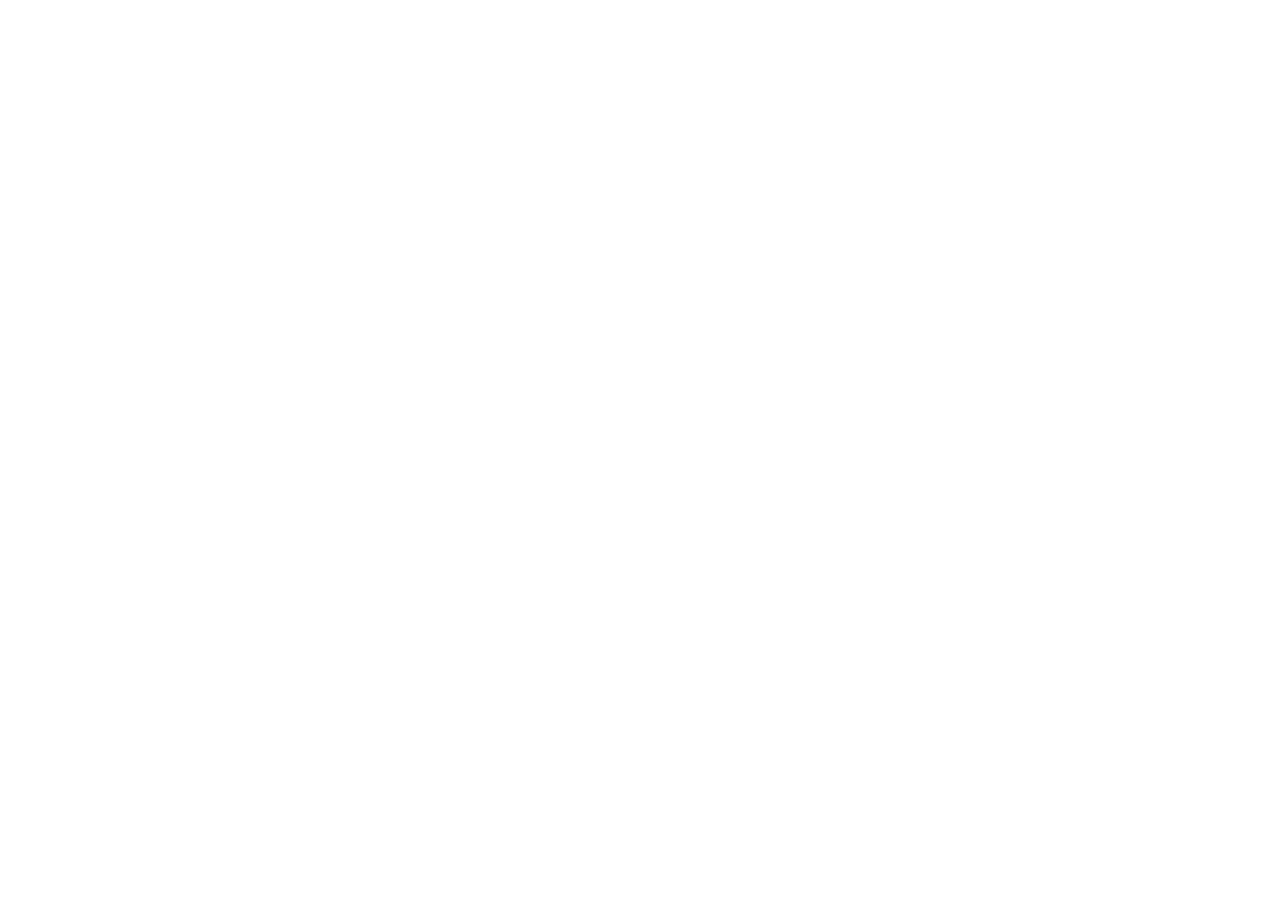
==== pages/findus.html @ 2c82b3c2 "Scaffold + Menu Pages Done" ====
<!DOCTYPE html>
<html lang="en">
<head>
    <meta charset="UTF-8">
    <meta name="viewport" content="width=device-width, initial-scale=1.0">
    <title>Aroma Bumi - Find Us</title>

    <!-- Fonts -->
    <link href='https://fonts.googleapis.com/css?family=Lato:400,700' rel='stylesheet' type='text/css'>
</head>
<body>
    
</body>
</html>
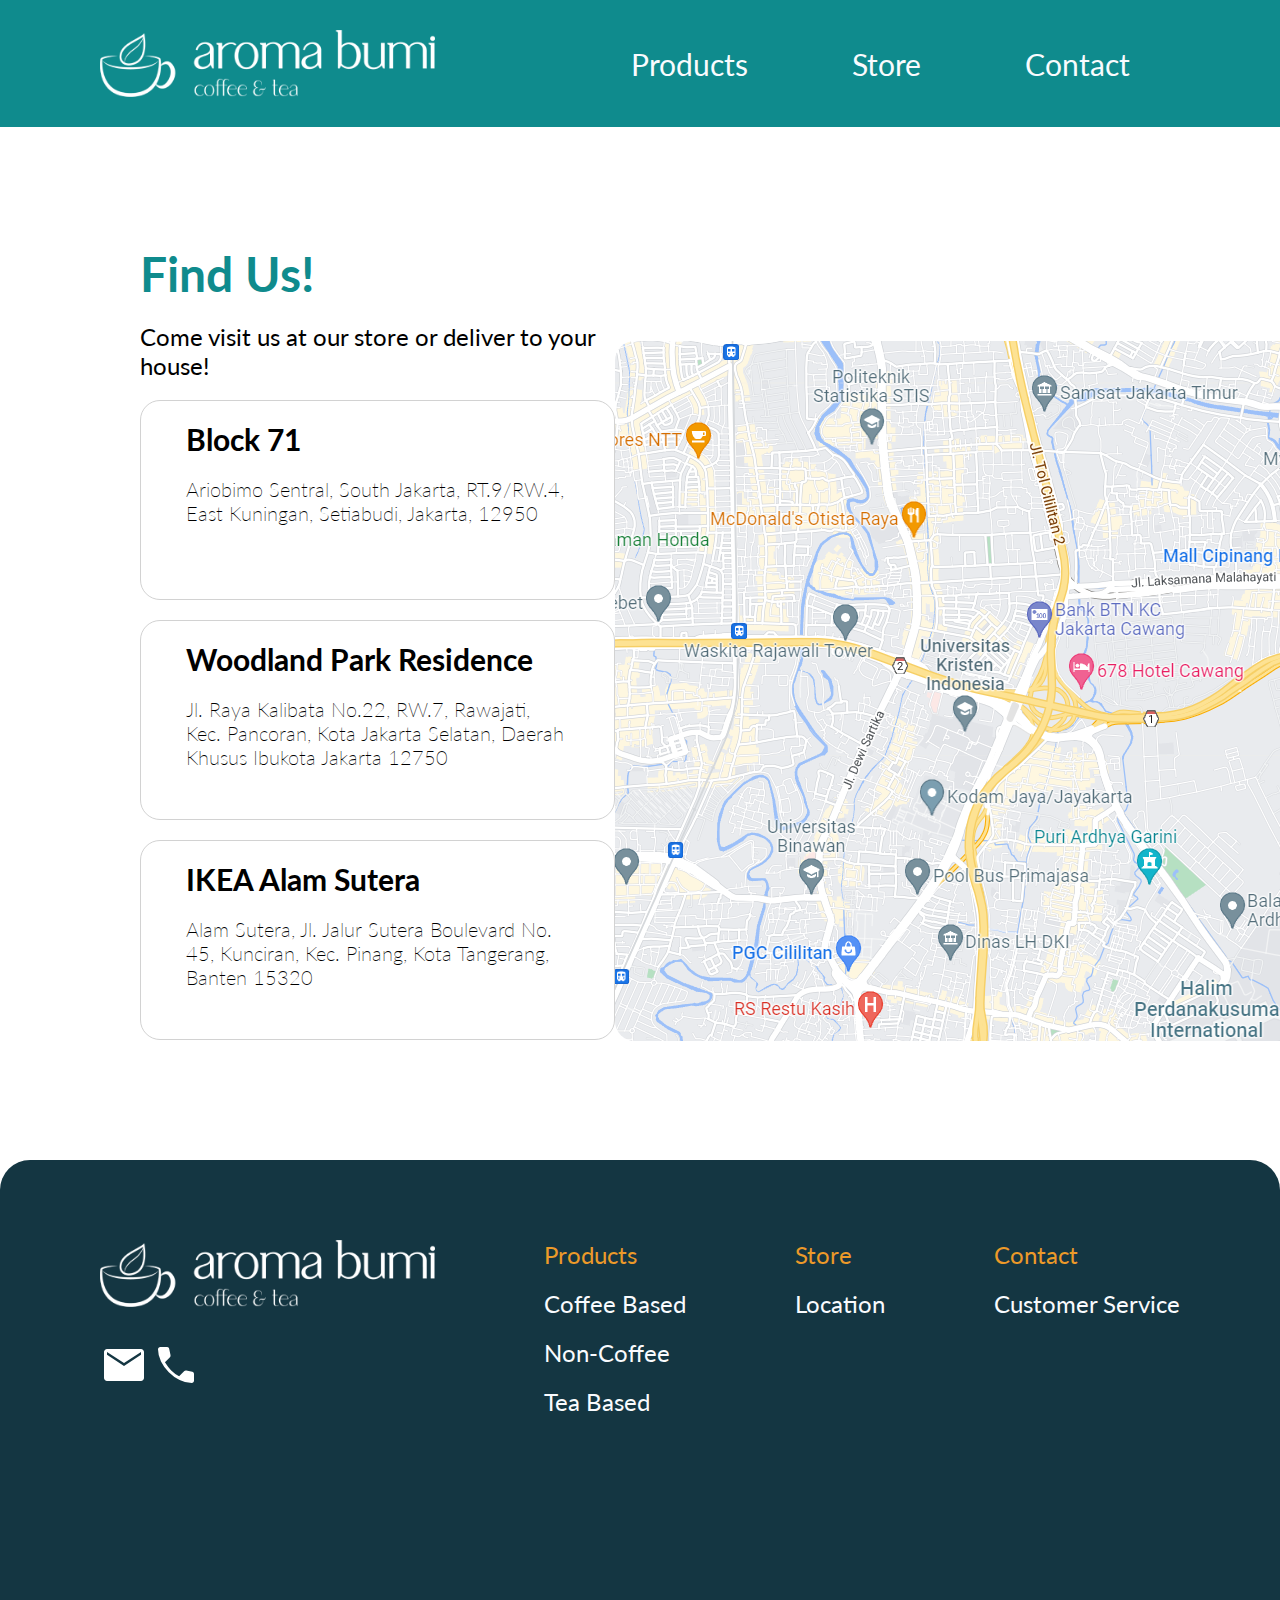
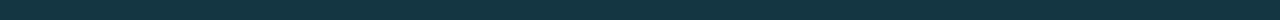
==== commit d1080de5: "Find Us Pages Done" ====
--- a/pages/findus.html
+++ b/pages/findus.html
@@ -1,14 +1,92 @@
 <!DOCTYPE html>
 <html lang="en">
+
 <head>
     <meta charset="UTF-8">
     <meta name="viewport" content="width=device-width, initial-scale=1.0">
     <title>Aroma Bumi - Find Us</title>
 
+    <!-- CSS -->
+    <link rel="stylesheet" href="../css/style.css">
+
     <!-- Fonts -->
     <link href='https://fonts.googleapis.com/css?family=Lato:400,700' rel='stylesheet' type='text/css'>
 </head>
+
 <body>
-    
+    <header>
+        <div class="container">
+            <ul>
+                <a class="logo" href="../pages/home.html"></a>
+                <div class="items-container">
+                    <a class="items" href="../pages/home.html">Products</a>
+                    <a class="items" href="../pages/home.html">Store</a>
+                    <a class="items" href="../pages/home.html">Contact</a>
+                </div>
+            </ul>
+        </div>
+    </header>
+
+    <div class="main">
+        <div class="findus-container">
+            <h1 class="pageTitle">Find Us!</h1>
+            <div class="findus-wrapper">
+                <div class="detailMap">
+                    <p>Come visit us at our store or deliver to your house!</p>
+
+                    <div class="detailBox">
+                        <h2>Block 71</h2>
+                        <p>Ariobimo Sentral, South Jakarta, RT.9/RW.4,
+                            East Kuningan, Setiabudi, Jakarta, 12950</p>
+                    </div>
+
+                    <div class="detailBox">
+                        <h2>Woodland Park Residence</h2>
+                        <p>Jl. Raya Kalibata No.22, RW.7, Rawajati, Kec.
+                            Pancoran, Kota Jakarta Selatan, Daerah
+                            Khusus Ibukota Jakarta 12750</p>
+                    </div>
+
+                    <div class="detailBox">
+                        <h2>IKEA Alam Sutera</h2>
+                        <p>Alam Sutera, Jl. Jalur Sutera Boulevard
+                            No. 45, Kunciran, Kec. Pinang, Kota
+                            Tangerang, Banten 15320</p>
+                    </div>
+                </div>
+
+                <img src="../assets/map.png">
+            </div>
+        </div>
+
+        <footer>
+            <div class="container">
+                <div class="logo-container">
+                    <a class="logo" href="../pages/home.html"></a>
+                    <div style="gap: 27px; padding-top: 31px;">
+                        <img style="filter:invert(1)" src="../assets/MAIL ICON.svg">
+                        <img style="filter:invert(1)" src="../assets/PHONE ICON.svg">
+                    </div>
+                </div>
+
+                <div class="links-container">
+                    <a class="link" style="color:var(--accent)" href="../pages/home.html">Products</a>
+                    <a class="link" href="../pages/home.html">Coffee Based</a>
+                    <a class="link" href="../pages/home.html">Non-Coffee</a>
+                    <a class="link" href="../pages/home.html">Tea Based</a>
+                </div>
+
+                <div class="links-container">
+                    <a class="link" style="color:var(--accent)" href="../pages/home.html">Store</a>
+                    <a class="link" href="../pages/home.html">Location</a>
+                </div>
+
+                <div class="links-container">
+                    <a class="link" style="color:var(--accent)" href="../pages/home.html">Contact</a>
+                    <a class="link" href="../pages/home.html">Customer Service</a>
+                </div>
+            </div>
+        </footer>
 </body>
+
 </html>--- a/css/style.css
+++ b/css/style.css
@@ -0,0 +1,223 @@
+:root {
+   --primary: #0F8B8D;
+   --secondary: #143642;
+   --accent: #EC9A29;
+   --button: #A8201A;
+   --background: #FFF;
+   --font-light: #F9FBFE;
+   --font-dark: #143642;
+}
+
+* {
+   margin: 0;
+   padding: 0;
+   box-sizing: border-box;
+   font-family: 'Lato', sans-serif;
+}
+
+ul {
+   list-style-type: none;
+   display: flex;
+   flex-direction: row;
+   justify-content: space-between;
+   align-items: center;
+}
+
+a {
+   text-decoration: none;
+}
+
+.container {
+   width: 100%;
+   padding: 0 100px;
+}
+
+.main {
+   padding-top: 245px;
+}
+
+.pageTitle {
+   color: var(--primary);
+   font-size: 48px;
+   font-weight: 700;
+   padding-bottom: 40px;
+}
+
+/* Header */
+header {
+   background-color: var(--primary);
+   padding: 30px 0;
+   width: 100%;
+   position: fixed;
+}
+
+.logo {
+   content: url('../assets/Logo White.png');
+   width: 335px;
+   height: 67px;
+}
+
+.items {
+   color: var(--font-light);
+   font-size: 30px;
+   font-weight: 400;
+   padding: 50px;
+}
+
+.items:hover {
+   color: var(--accent);
+   transition: 0.5s;
+}
+
+/* Menu */
+.menu-container {
+   display: flex;
+   flex-direction: column;
+   text-align: center;
+}
+
+.menu-container p {
+   color: var(--font-dark);
+   font-size: 24px;
+   font-weight: 500;
+   padding-bottom: 40px;
+}
+
+.card-container {
+   display: flex;
+   flex-direction: column;
+   align-items: center;
+   gap: 20px;
+}
+
+.top-container,
+.bottom-container {
+   display: flex;
+   justify-content: center;
+   gap: 120px;
+   margin-bottom: 40px;
+   flex-wrap: wrap;
+}
+
+.card-container p {
+   padding: 0;
+   margin: 0;
+}
+
+.card-container .menu-title {
+   color: var(--font-light);
+   font-size: 20px;
+   font-weight: 700;
+}
+
+.card-container .menu-price {
+   color: var(--font-light);
+   font-size: 18px;
+   font-weight: 400;
+}
+
+.card {
+   background-image: url('../assets/Coffee Background.png');
+   border-radius: 20px;
+   padding: 15px;
+   width: 216px;
+   height: 200px;
+   text-align: center;
+}
+
+.card img {
+   width: 186px;
+   height: 140px;
+   top: 0;
+}
+
+
+/* Find Us */
+.findus-container {
+   display: flex;
+   flex-direction: column;
+   align-items: start;
+   padding: 0px 140px;
+}
+
+.findus-container h1 {
+   padding-bottom: 20px;
+}
+
+.detailMap p {
+   font-size: 24px;
+   font-weight: 400;
+}
+
+.detailBox {
+   width: 475px;
+   height: 200px;
+   border-radius: 20px;
+   border-style: solid;
+   border-width: 1px;
+   border-color: #D2D2D2;
+   padding: 20px 45px;
+   margin: 20px 0px;
+}
+
+.detailBox p {
+   font-size: 20px;
+   font-weight: 200;
+}
+
+.detailBox h2 {
+   font-size: 30px;
+   font-weight: 700;
+   margin-bottom: 20px;
+}
+
+.findus-wrapper img {
+   border-radius: 20px;
+}
+
+.findus-wrapper{
+   display: flex;
+   flex-direction: row;
+   justify-content: space-between;
+   align-items: center;
+   width: 100%;
+}
+
+/* Footer */
+footer .container {
+   display: flex;
+   flex-direction: row;
+   justify-content: space-between;
+   background-color: var(--secondary);
+   width: 100%;
+   height: 460px;
+   padding: 80px 100px;
+   border-top-left-radius: 30px;
+   border-top-right-radius: 30px;
+   margin-top: 100px;
+}
+
+.logo-container {
+   width: 335px;
+}
+
+.links-container {
+   display: flex;
+   flex-direction: column;
+   gap: 20px;
+}
+
+.links-container a {
+   color: var(--font-light);
+   font-size: 24px;
+   font-weight: 400;
+}
+
+.links-container a:hover {
+   color: var(--accent);
+   transition: 0.5s;
+}
+
+
+/* Responsive Smartphone */
+@media only screen and (max-width: 600px) {}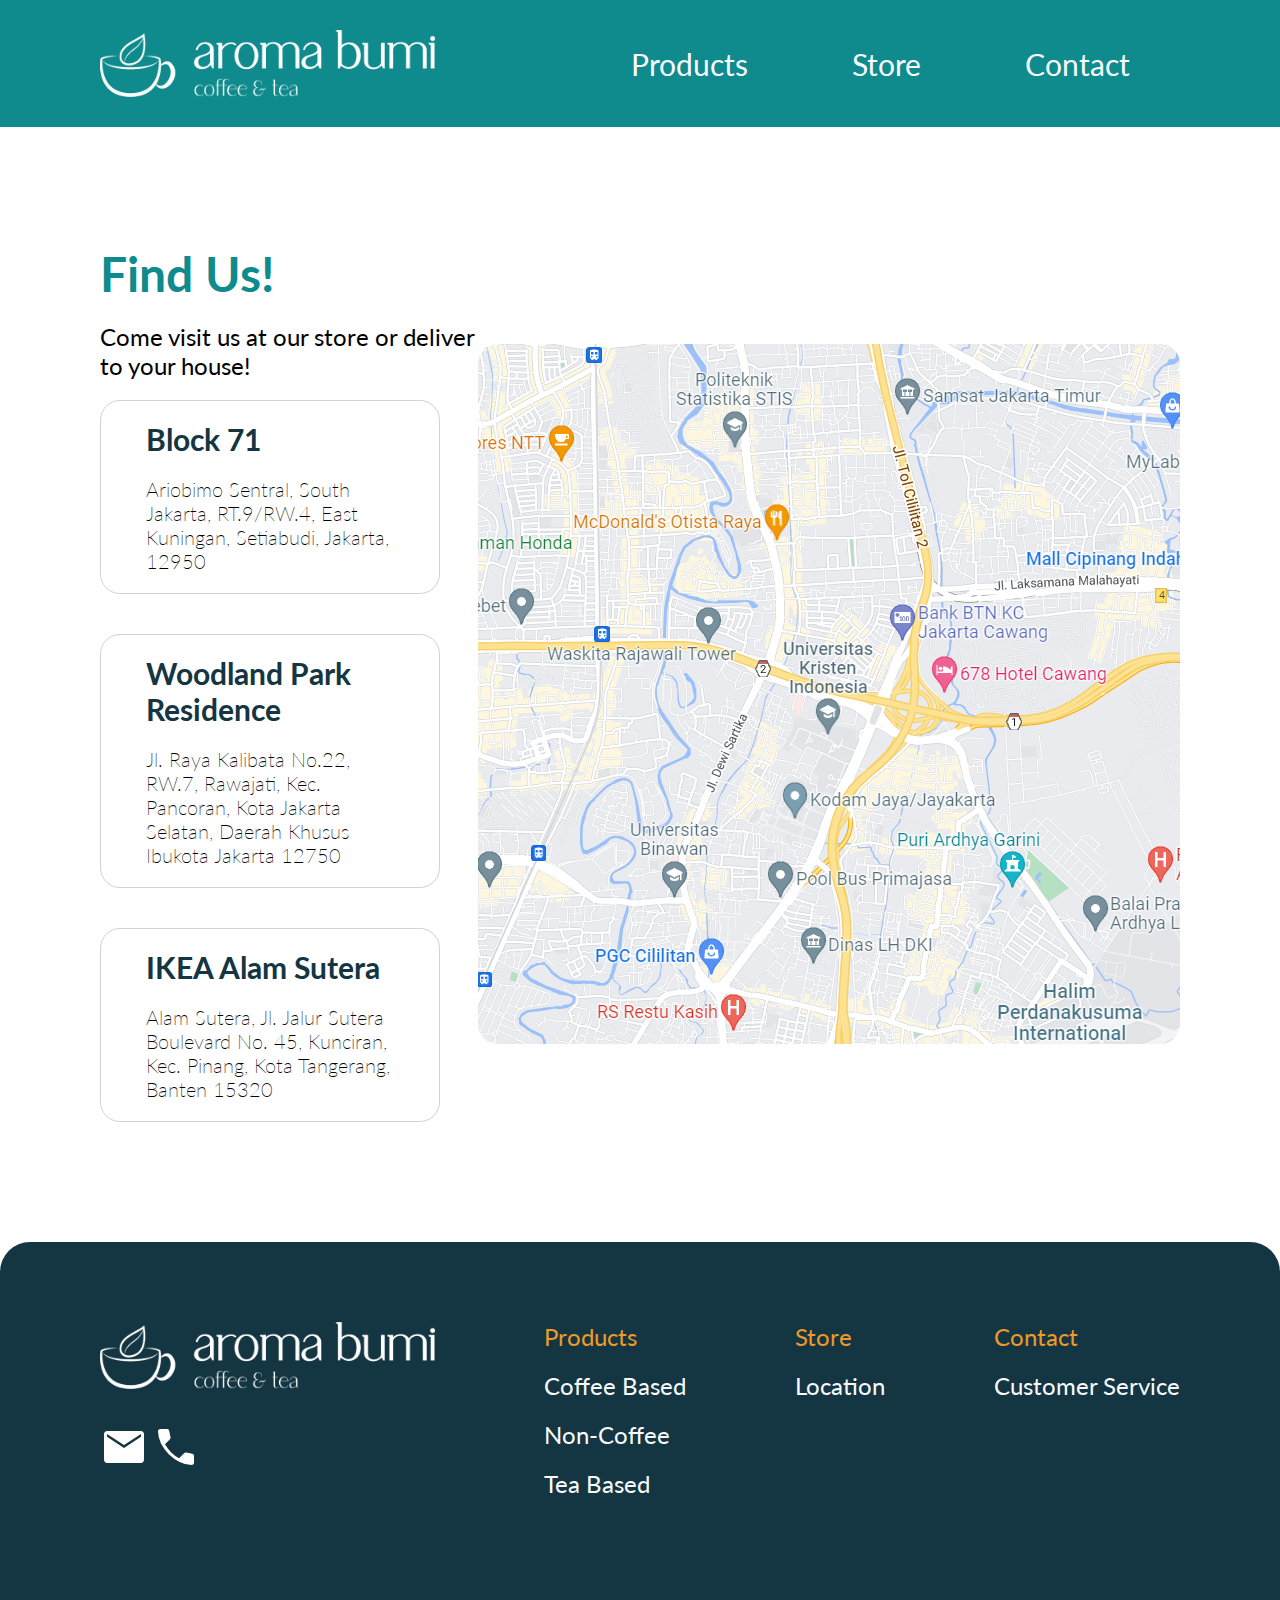
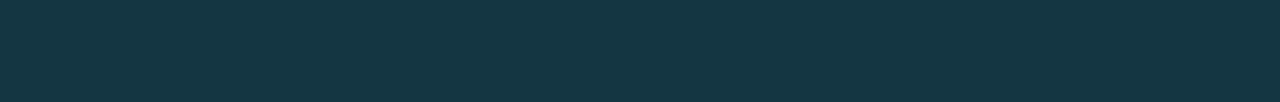
==== commit 5e61ef81: "Responsive max 600px Done" ====
--- a/pages/findus.html
+++ b/pages/findus.html
@@ -29,9 +29,9 @@
 
     <div class="main">
         <div class="findus-container">
-            <h1 class="pageTitle">Find Us!</h1>
             <div class="findus-wrapper">
-                <div class="detailMap">
+                <div class="detail-findus">
+                    <h1 class="pageTitle">Find Us!</h1>
                     <p>Come visit us at our store or deliver to your house!</p>
 
                     <div class="detailBox">
@@ -63,7 +63,7 @@
             <div class="container">
                 <div class="logo-container">
                     <a class="logo" href="../pages/home.html"></a>
-                    <div style="gap: 27px; padding-top: 31px;">
+                    <div class="icon">
                         <img style="filter:invert(1)" src="../assets/MAIL ICON.svg">
                         <img style="filter:invert(1)" src="../assets/PHONE ICON.svg">
                     </div>
@@ -71,19 +71,19 @@
 
                 <div class="links-container">
                     <a class="link" style="color:var(--accent)" href="../pages/home.html">Products</a>
-                    <a class="link" href="../pages/home.html">Coffee Based</a>
-                    <a class="link" href="../pages/home.html">Non-Coffee</a>
-                    <a class="link" href="../pages/home.html">Tea Based</a>
+                    <a class="link" id="link-item" href="../pages/home.html">Coffee Based</a>
+                    <a class="link" id="link-item" href="../pages/home.html">Non-Coffee</a>
+                    <a class="link" id="link-item" href="../pages/home.html">Tea Based</a>
                 </div>
 
                 <div class="links-container">
                     <a class="link" style="color:var(--accent)" href="../pages/home.html">Store</a>
-                    <a class="link" href="../pages/home.html">Location</a>
+                    <a class="link" id="link-item" href="../pages/home.html">Location</a>
                 </div>
 
                 <div class="links-container">
                     <a class="link" style="color:var(--accent)" href="../pages/home.html">Contact</a>
-                    <a class="link" href="../pages/home.html">Customer Service</a>
+                    <a class="link" id="link-item" href="../pages/home.html">Customer Service</a>
                 </div>
             </div>
         </footer>
--- a/css/style.css
+++ b/css/style.css
@@ -6,6 +6,7 @@
    --background: #FFF;
    --font-light: #F9FBFE;
    --font-dark: #143642;
+   --transparent-secondary: rgba(20, 54, 66, 0.7);
 }
 
 * {
@@ -15,12 +16,107 @@
    font-family: 'Lato', sans-serif;
 }
 
+/* Home Pages */
+.home-header {
+   position: relative;
+   width: 100%;
+   height: 100vh;
+   background: url('../assets/Coffe Header.png') no-repeat center center/cover;
+   display: flex;
+   flex-direction: column;
+   color: var(--font-light);
+   border-radius: 0px 0px 30px 30px;
+}
+
+.home-header::before {
+   content: "";
+   position: absolute;
+   top: 0;
+   left: 0;
+   width: 100%;
+   height: 100%;
+   background: var(--transparent-secondary);
+   border-radius: 0px 0px 30px 30px;
+}
+
+.header-container {
+   display: flex;
+   flex-direction: column;
+   align-items: center;
+   justify-content: center;
+   text-align: center;
+   padding: 180px 380px 0px 380px;
+}
+
+.headerHome {
+   font-size: 70px;
+   font-weight: 800;
+   color: var(--font-light);
+   letter-spacing: 1px;
+}
+
+.header2Home {
+   font-size: 36px;
+   font-weight: 400;
+   color: var(--font-light);
+}
+
+.home-wrapper {
+   display: flex;
+   flex-direction: row;
+   padding: 50px 180px;
+   justify-content: center;
+   align-items: center;
+   column-gap: 70px;
+}
+
+.home-wrapper p {
+   font-size: 24px;
+   font-weight: 400;
+}
+
+.home-img {
+   width: auto;
+   height: auto;
+   background-size: cover;
+   background-position: center;
+}
+
+.home-img img {
+   object-fit: cover;
+   border-radius: 30px;
+}
+
+.feed-row {
+   margin-top: 50px;
+   display: flex;
+   flex-direction: row;
+   justify-content: space-between;
+}
+
+.feed-row img {
+   width: 237px;
+   height: 237px;
+}
+
+/* Other Pages */
 ul {
    list-style-type: none;
    display: flex;
    flex-direction: row;
    justify-content: space-between;
    align-items: center;
+}
+
+h1,
+h2,
+h3 {
+   color: var(--primary);
+}
+
+h1 {
+   font-size: 48px;
+   font-weight: 700;
 }
 
 a {
@@ -34,6 +130,10 @@
 
 .main {
    padding-top: 245px;
+}
+
+.home-main {
+   padding-top: 50px;
 }
 
 .pageTitle {
@@ -74,6 +174,7 @@
    display: flex;
    flex-direction: column;
    text-align: center;
+   align-items: center;
 }
 
 .menu-container p {
@@ -84,19 +185,11 @@
 }
 
 .card-container {
-   display: flex;
-   flex-direction: column;
-   align-items: center;
-   gap: 20px;
-}
-
-.top-container,
-.bottom-container {
-   display: flex;
-   justify-content: center;
-   gap: 120px;
-   margin-bottom: 40px;
-   flex-wrap: wrap;
+   display: grid;
+   grid-template-columns: repeat(3, 1fr);
+   column-gap: 120px;
+   row-gap: 40px;
+   margin: 0 auto;
 }
 
 .card-container p {
@@ -118,10 +211,12 @@
 
 .card {
    background-image: url('../assets/Coffee Background.png');
+   background-repeat: no-repeat;
+   background-size: cover;
    border-radius: 20px;
    padding: 15px;
    width: 216px;
-   height: 200px;
+   height: 216px;
    text-align: center;
 }
 
@@ -137,21 +232,26 @@
    display: flex;
    flex-direction: column;
    align-items: start;
-   padding: 0px 140px;
+   padding: 0px 100px;
 }
 
 .findus-container h1 {
    padding-bottom: 20px;
 }
 
-.detailMap p {
-   font-size: 24px;
-   font-weight: 400;
+.detail-findus p {
+   font-size: 24px;
+   font-weight: 400;
+}
+
+.detail-findus {
+   display: flex;
+   flex-direction: column;
 }
 
 .detailBox {
-   width: 475px;
-   height: 200px;
+   width: 90%;
+   height: auto;
    border-radius: 20px;
    border-style: solid;
    border-width: 1px;
@@ -169,16 +269,17 @@
    font-size: 30px;
    font-weight: 700;
    margin-bottom: 20px;
+   color: var(--font-dark);
 }
 
 .findus-wrapper img {
    border-radius: 20px;
 }
 
-.findus-wrapper{
-   display: flex;
-   flex-direction: row;
-   justify-content: space-between;
+.findus-wrapper {
+   display: flex;
+   flex-direction: row;
+   
    align-items: center;
    width: 100%;
 }
@@ -201,13 +302,18 @@
    width: 335px;
 }
 
+.icon {
+   gap: 27px;
+   padding-top: 31px;
+}
+
 .links-container {
    display: flex;
    flex-direction: column;
    gap: 20px;
 }
 
-.links-container a {
+.links-container .link {
    color: var(--font-light);
    font-size: 24px;
    font-weight: 400;
@@ -218,6 +324,344 @@
    transition: 0.5s;
 }
 
-
-/* Responsive Smartphone */
-@media only screen and (max-width: 600px) {}+.detail-menu {
+   display: flex;
+   flex-direction: row;
+   align-items: center;
+}
+
+.detail-menu h1 {
+   padding-bottom: 30px;
+}
+
+.detail-menu p {
+   font-size: 24px;
+   font-weight: 500px;
+}
+
+.detail-menu .price {
+   font-size: 60px;
+   padding: 60px 0px;
+}
+
+.description-detail {
+   padding: 45px 120px;
+}
+
+.description-detail p {
+   font-size: 24px;
+   font-weight: 400;
+}
+
+.divider {
+   width: max-content;
+   border-bottom: 5px solid var(--accent);
+   margin: 20px 0px;
+}
+
+.button {
+   display: flex;
+   flex-direction: row;
+   align-items: center;
+   justify-content: center;
+   width: fit-content;
+   background-color: var(--button);
+   border-radius: 55px;
+   margin: 45px 0px;
+   padding: 20px 40px;
+   color: var(--font-light);
+}
+
+.button:hover {
+   background-color: var(--accent);
+   transition: 0.5s;
+}
+
+.help-wrapper {
+   display: flex;
+   flex-direction: column;
+   padding: 0px 260px 0px 260px;
+}
+
+form {
+   display: flex;
+   flex-direction: column;
+   width: 100%;
+   margin: 0 auto;
+   border: 2px solid #D2D2D2;
+   border-radius: 20px;
+   padding: 50px 100px;
+}
+
+.input-group {
+   display: flex;
+   flex-direction: row;
+   align-items: flex-start;
+}
+
+.input-group input,
+.input-group textarea {
+   display: flex;
+   width: 60%;
+   height: 71px;
+   border: 1px solid #ddd;
+   border-radius: 20px;
+   font-size: 16px;
+   padding: 20px 50px;
+   margin-bottom: 20px;
+   font-size: 24px;
+   font-weight: 400;
+}
+
+.input-group textarea {
+   height: 100px;
+   resize: vertical;
+}
+
+.input-group label {
+   display: block;
+   font-weight: bold;
+   margin-bottom: 5px;
+   width: 40%;
+   font-size: 30px;
+   font-weight: 700;
+}
+
+.button-container {
+   display: flex;
+   flex-direction: row;
+   justify-content: center;
+}
+
+.button-container button {
+   border: none;
+   width: 30%;
+   height: 71px;
+   padding: 20px 70px;
+   font-size: 24px;
+   font-weight: 700;
+   justify-content: center;
+}
+
+/* Responsive Tablet and Smartphone */
+@media only screen and (max-width:600px) {
+   header {
+      flex-direction: column;
+      position: absolute;
+   }
+
+   h1 {
+      font-size: 5vh;
+   }
+
+   .container {
+      padding: 0px 30px;
+   }
+
+   .pageTitle {
+      font-size: 5vh;
+      font-weight: 700;
+      padding-bottom: 20px;
+   }
+
+   a {
+      font-size: 3vh;
+   }
+
+   header .container {
+      padding: 0px !important;
+   }
+
+   .logo {
+      width: 25vh;
+      height: 5vh;
+   }
+
+   ul {
+      flex-direction: column;
+      padding: 0px 40px;
+      align-items: flex-start;
+   }
+
+   .items-container {
+      width: 100%;
+      display: flex;
+      justify-content: space-around;
+      padding-top: 20px
+   }
+
+   .items {
+      font-size: 3vh;
+      padding: 0px
+   }
+
+   .menu-container p {
+      font-size: 2.5vh;
+   }
+
+   .main {
+      padding-top: 180px;
+   }
+
+   .card-container {
+      grid-template-columns: repeat(2, 1fr);
+      column-gap: 10px;
+      row-gap: 20px;
+   }
+
+   .card {
+      width: 135px;
+      height: 135px;
+      padding: 13px;
+   }
+
+   .card-container .menu-title {
+      font-size: 15px;
+   }
+
+   .card-container .menu-price {
+      font-size: 12px;
+   }
+
+   .card img {
+      width: 110px;
+      height: 90px;
+   }
+
+   footer .container {
+      flex-direction: column;
+      width: 100%;
+      margin-top: 50px;
+      padding: 20px 30px;
+   }
+
+   .logo-container {
+      display: flex;
+      flex-direction: row;
+      width: 100%;
+      justify-content: space-between;
+   }
+
+   .icon {
+      display: flex;
+      gap: 17px;
+      padding-top: 0px;
+   }
+
+   .icon img {
+      width: 40px;
+      height: 40px;
+   }
+
+   .links-container .link {
+      font-size: 3vh;
+   }
+
+   #link-item {
+      padding-left: 30px;
+   }
+
+   .detail-menu {
+      flex-direction: column;
+   }
+
+   .detail-menu img {
+      width: 55vh;
+      height: 40vh;
+   }
+
+   .detail-menu h1 {
+      font-size: 4vh;
+      padding-bottom: 10px;
+   }
+
+   .detail-menu p {
+      font-size: 2.5vh;
+   }
+
+   .detail-menu .price {
+      font-size: 6vh;
+      padding: 10px 0px;
+   }
+
+   .description-detail {
+      padding: 0px 20px;
+   }
+
+   .description-detail p {
+      font-size: 2vh;
+   }
+
+   .button {
+      font-size: 4vh;
+      width: 100%;
+   }
+
+   .button img {
+      width: 4vh;
+   }
+
+   .findus-container {
+      padding: 0px 30px;
+   }
+
+   .findus-container h1 {
+      padding: 10px 0px;
+   }
+
+   .findus-wrapper {
+      flex-direction: column-reverse;
+   }
+
+   .findus-wrapper img {
+      width: 44vh;
+      height: auto;
+      padding-top: 0px !important; 
+   }
+
+   .detail-findus {
+      width: 100%;
+   }
+
+   .detail-findus p {
+      font-size: 2vh;
+   }
+
+   .detailBox {
+      width: fit-content;
+      height: auto;
+      padding: 20px 24px;
+   }
+
+   .detailBox h2 {
+      font-size: 4vh;
+   }
+
+   .help-wrapper {
+      padding: 0px;
+   }
+
+   form {
+      padding: 30px 20px;
+   }
+
+   .input-group {
+      flex-direction: column;
+   }
+
+   .input-group label {
+      font-size: 3vh;
+   }
+
+   .input-group input, .input-group textarea {
+      font-size: 3vh;
+      width: 100%;
+      height: auto;
+      padding: 10px;
+      border-radius: 5px;
+   }
+
+   .button-container button {
+      margin: 20px; 
+   }
+}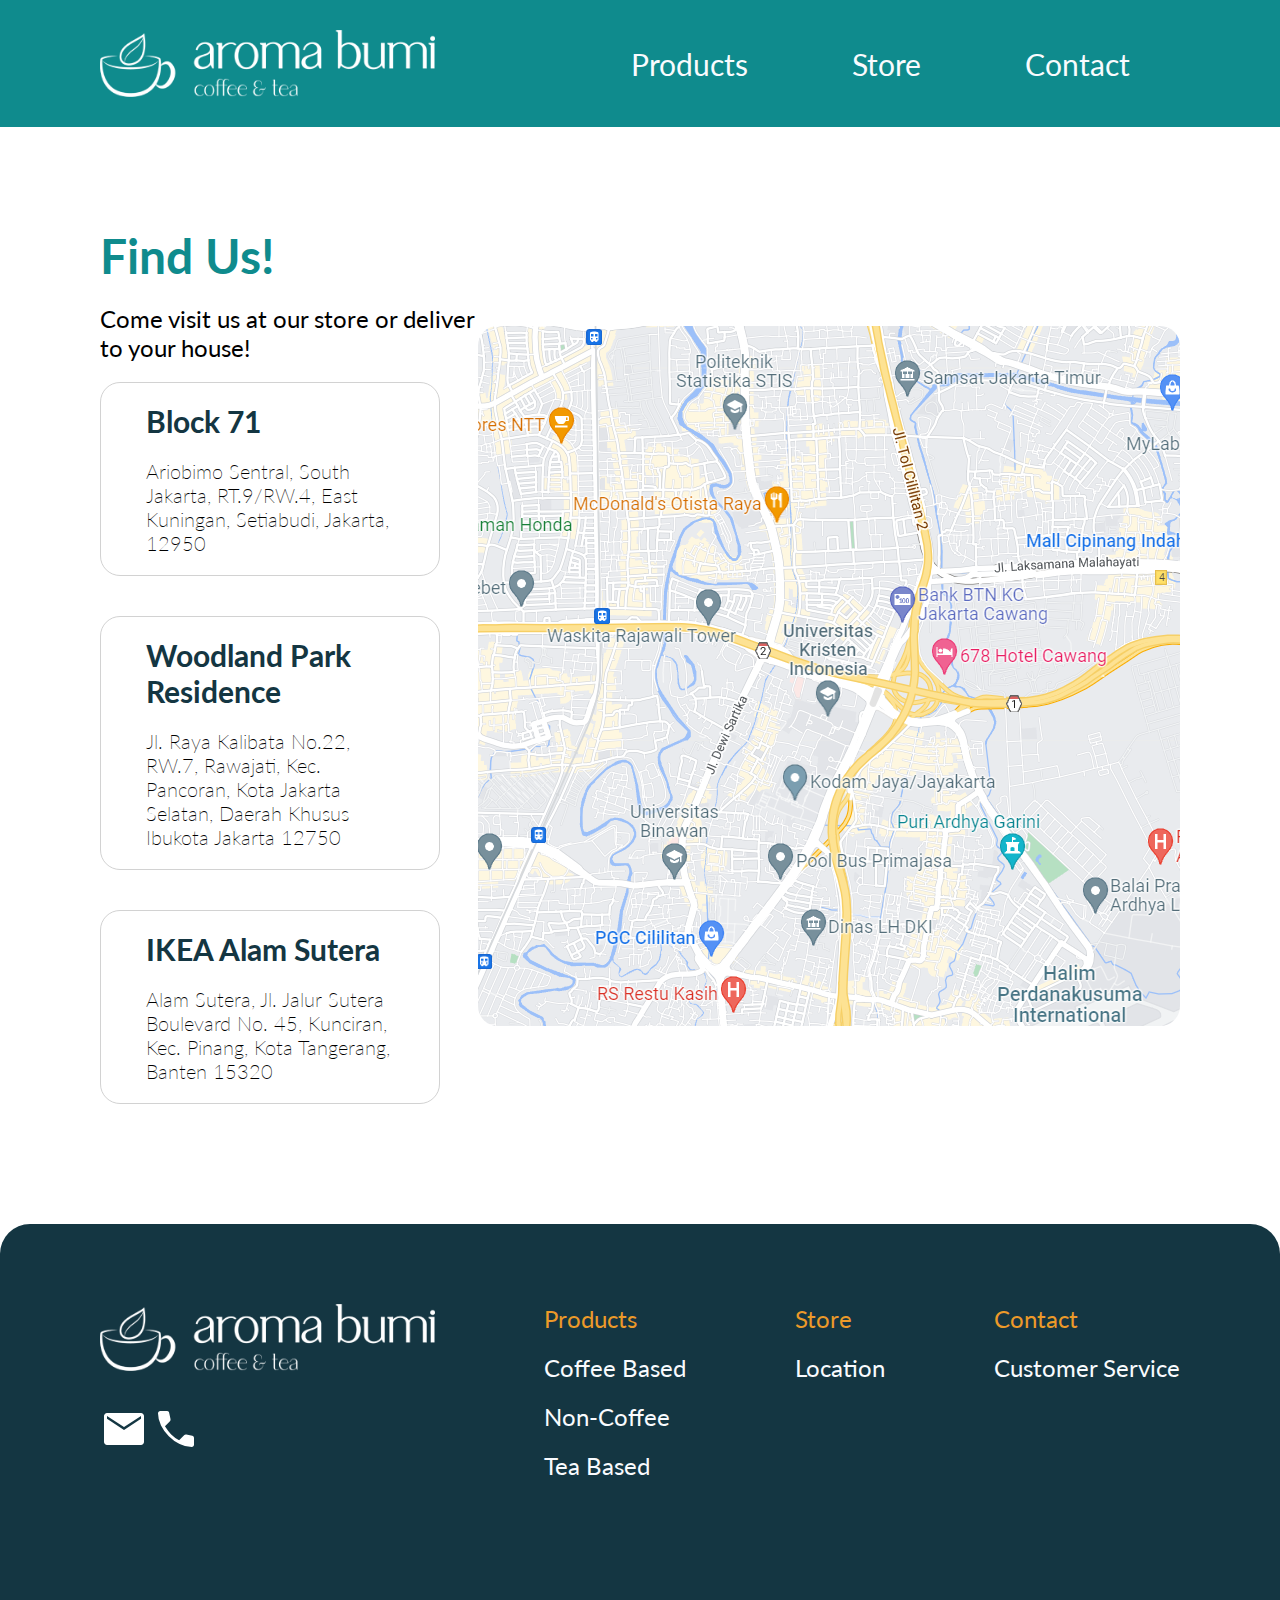
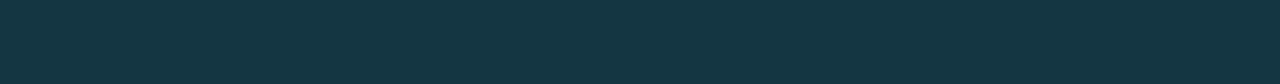
==== commit 7dface42: "Fix href for each page" ====
--- a/pages/findus.html
+++ b/pages/findus.html
@@ -19,9 +19,9 @@
             <ul>
                 <a class="logo" href="../pages/home.html"></a>
                 <div class="items-container">
-                    <a class="items" href="../pages/home.html">Products</a>
-                    <a class="items" href="../pages/home.html">Store</a>
-                    <a class="items" href="../pages/home.html">Contact</a>
+                    <a class="items" href="../pages/menu.html">Products</a>
+                    <a class="items" href="../pages/findus.html">Store</a>
+                    <a class="items" href="../pages/help.html">Contact</a>
                 </div>
             </ul>
         </div>
@@ -68,22 +68,22 @@
                         <img style="filter:invert(1)" src="../assets/PHONE ICON.svg">
                     </div>
                 </div>
-
+    
                 <div class="links-container">
-                    <a class="link" style="color:var(--accent)" href="../pages/home.html">Products</a>
-                    <a class="link" id="link-item" href="../pages/home.html">Coffee Based</a>
-                    <a class="link" id="link-item" href="../pages/home.html">Non-Coffee</a>
-                    <a class="link" id="link-item" href="../pages/home.html">Tea Based</a>
+                    <a class="link" style="color:var(--accent)" href="../pages/menu.html">Products</a>
+                    <a class="link" id="link-item" href="../pages/menu.html">Coffee Based</a>
+                    <a class="link" id="link-item" href="../pages/menu.html">Non-Coffee</a>
+                    <a class="link" id="link-item" href="../pages/menu.html">Tea Based</a>
                 </div>
-
+    
                 <div class="links-container">
-                    <a class="link" style="color:var(--accent)" href="../pages/home.html">Store</a>
-                    <a class="link" id="link-item" href="../pages/home.html">Location</a>
+                    <a class="link" style="color:var(--accent)" href="../pages/findus.html">Store</a>
+                    <a class="link" id="link-item" href="../pages/findus.html">Location</a>
                 </div>
-
+    
                 <div class="links-container">
-                    <a class="link" style="color:var(--accent)" href="../pages/home.html">Contact</a>
-                    <a class="link" id="link-item" href="../pages/home.html">Customer Service</a>
+                    <a class="link" style="color:var(--accent)" href="../pages/help.html">Contact</a>
+                    <a class="link" id="link-item" href="../pages/help.html">Customer Service</a>
                 </div>
             </div>
         </footer>
--- a/css/style.css
+++ b/css/style.css
@@ -19,7 +19,6 @@
 /* Home Pages */
 .home-header {
    position: relative;
-   width: 100%;
    height: 100vh;
    background: url('../assets/Coffe Header.png') no-repeat center center/cover;
    display: flex;
@@ -49,6 +48,7 @@
 }
 
 .headerHome {
+   margin-top: 120px;
    font-size: 70px;
    font-weight: 800;
    color: var(--font-light);
@@ -70,6 +70,35 @@
    column-gap: 70px;
 }
 
+.home-wrapperReverse {
+   display: flex;
+   flex-direction: row-reverse;
+   padding: 50px 180px;
+   justify-content: center;
+   align-items: center;
+   column-gap: 70px;
+}
+
+.home-wrapper,
+.home-wrapperReverse {
+   opacity: 0;
+   transition: all 0.8s ease-out;
+}
+
+.home-wrapper {
+   transform: translateX(50px);
+}
+
+.home-wrapperReverse {
+   transform: translateX(-50px);
+}
+
+.home-wrapper.animate,
+.home-wrapperReverse.animate {
+   opacity: 1;
+   transform: translateX(0);
+}
+
 .home-wrapper p {
    font-size: 24px;
    font-weight: 400;
@@ -87,8 +116,24 @@
    border-radius: 30px;
 }
 
+#feed1 {
+   width: 335px;
+   height: 460px;
+}
+
+#feed2 {
+   width: 335px;
+   height: 335px;
+}
+
+#feed3 {
+   width: 453px;
+   height: 453px;
+}
+
 .feed-row {
    margin-top: 50px;
+   gap: 120px;
    display: flex;
    flex-direction: row;
    justify-content: space-between;
@@ -97,6 +142,18 @@
 .feed-row img {
    width: 237px;
    height: 237px;
+}
+
+.feedTitle {
+   width: max-content;
+   font-size: 48px;
+   font-weight: 800;
+}
+
+.feedTitle::after {
+   content: " @aroma_bumi!";
+   color: var(--accent);
+   text-decoration: underline;
 }
 
 /* Other Pages */
@@ -129,7 +186,7 @@
 }
 
 .main {
-   padding-top: 245px;
+   padding-top: 100px;
 }
 
 .home-main {
@@ -148,7 +205,6 @@
    background-color: var(--primary);
    padding: 30px 0;
    width: 100%;
-   position: fixed;
 }
 
 .logo {
@@ -190,6 +246,32 @@
    column-gap: 120px;
    row-gap: 40px;
    margin: 0 auto;
+}
+
+.card-container a{
+   transition: all 0.4s ease-in-out;
+   transform: scale(1) translateY(0);
+
+   .card .menu-price, .card .menu-title {
+      transition: all 0.4s ease-in-out;
+      transform: scale(1) translateY(0);
+   }
+
+   .card img {
+      transition: all 0.4s ease-in-out;
+      transform: scale(1) translateY(0);
+   }
+}
+
+.card-container a:hover {
+   transform: scale(1.1);
+
+   .card .menu-price, .card .menu-title {
+      transform: translateY(140px);
+   }
+   .card img {
+      transform: scale(1.2) translateY(-50px);
+   }
 }
 
 .card-container p {
@@ -279,7 +361,7 @@
 .findus-wrapper {
    display: flex;
    flex-direction: row;
-   
+
    align-items: center;
    width: 100%;
 }
@@ -593,8 +675,10 @@
    }
 
    .button {
-      font-size: 4vh;
-      width: 100%;
+      font-size: 1.6vh;
+      width: fit-content;
+      padding: 10px 20px;
+      margin: 28px 0px 0px 0px;
    }
 
    .button img {
@@ -616,7 +700,7 @@
    .findus-wrapper img {
       width: 44vh;
       height: auto;
-      padding-top: 0px !important; 
+      padding-top: 0px !important;
    }
 
    .detail-findus {
@@ -653,7 +737,8 @@
       font-size: 3vh;
    }
 
-   .input-group input, .input-group textarea {
+   .input-group input,
+   .input-group textarea {
       font-size: 3vh;
       width: 100%;
       height: auto;
@@ -662,6 +747,87 @@
    }
 
    .button-container button {
-      margin: 20px; 
-   }
+      margin: 20px;
+   }
+
+   .home-header {
+      height: 70vh;
+   }
+
+   .header-container {
+      padding: 80px 0px;
+   }
+
+   .headerHome {
+      margin-top: 0px;
+      font-size: 5.6vh;
+   }
+
+   .header2Home {
+      font-size: 3vh;
+   }
+
+   .home-wrapper,
+   .home-wrapperReverse {
+      flex-direction: column;
+      padding: 20px 0px;
+   }
+
+   .home-img img {
+      border-radius: 10px;
+   }
+
+   #feed1 {
+      width: 155px;
+      height: 212px;
+   }
+
+   #feed2 {
+      width: 155px;
+      height: 155px;
+   }
+
+   #feed3 {
+      width: 155px;
+      height: 155px;
+   }
+
+   .home-wrapper p {
+      font-size: 3vh;
+   }
+
+   .feed-row {
+      gap: 0px;
+      margin-top: 20px;
+   }
+
+   .feed-row img {
+      width: 30%;
+      height: 30%;
+   }
+
+   .feedTitle {
+      font-size: 3.5vh;
+      text-align: center;
+   }
+
+   .feedTitle::after {
+      content: " @aroma_bumi!";
+      color: var(--accent);
+      text-decoration: underline;
+      display: block;
+      font-size: 3.5vh;
+   }
+
+   .card-container a:hover {
+      transform: scale(1.1);
+   
+      .card .menu-price, .card .menu-title {
+         transform: translateY(80px);
+      }
+      .card img {
+         transform: scale(1.2) translateY(-40px);
+      }
+   }
+   
 }